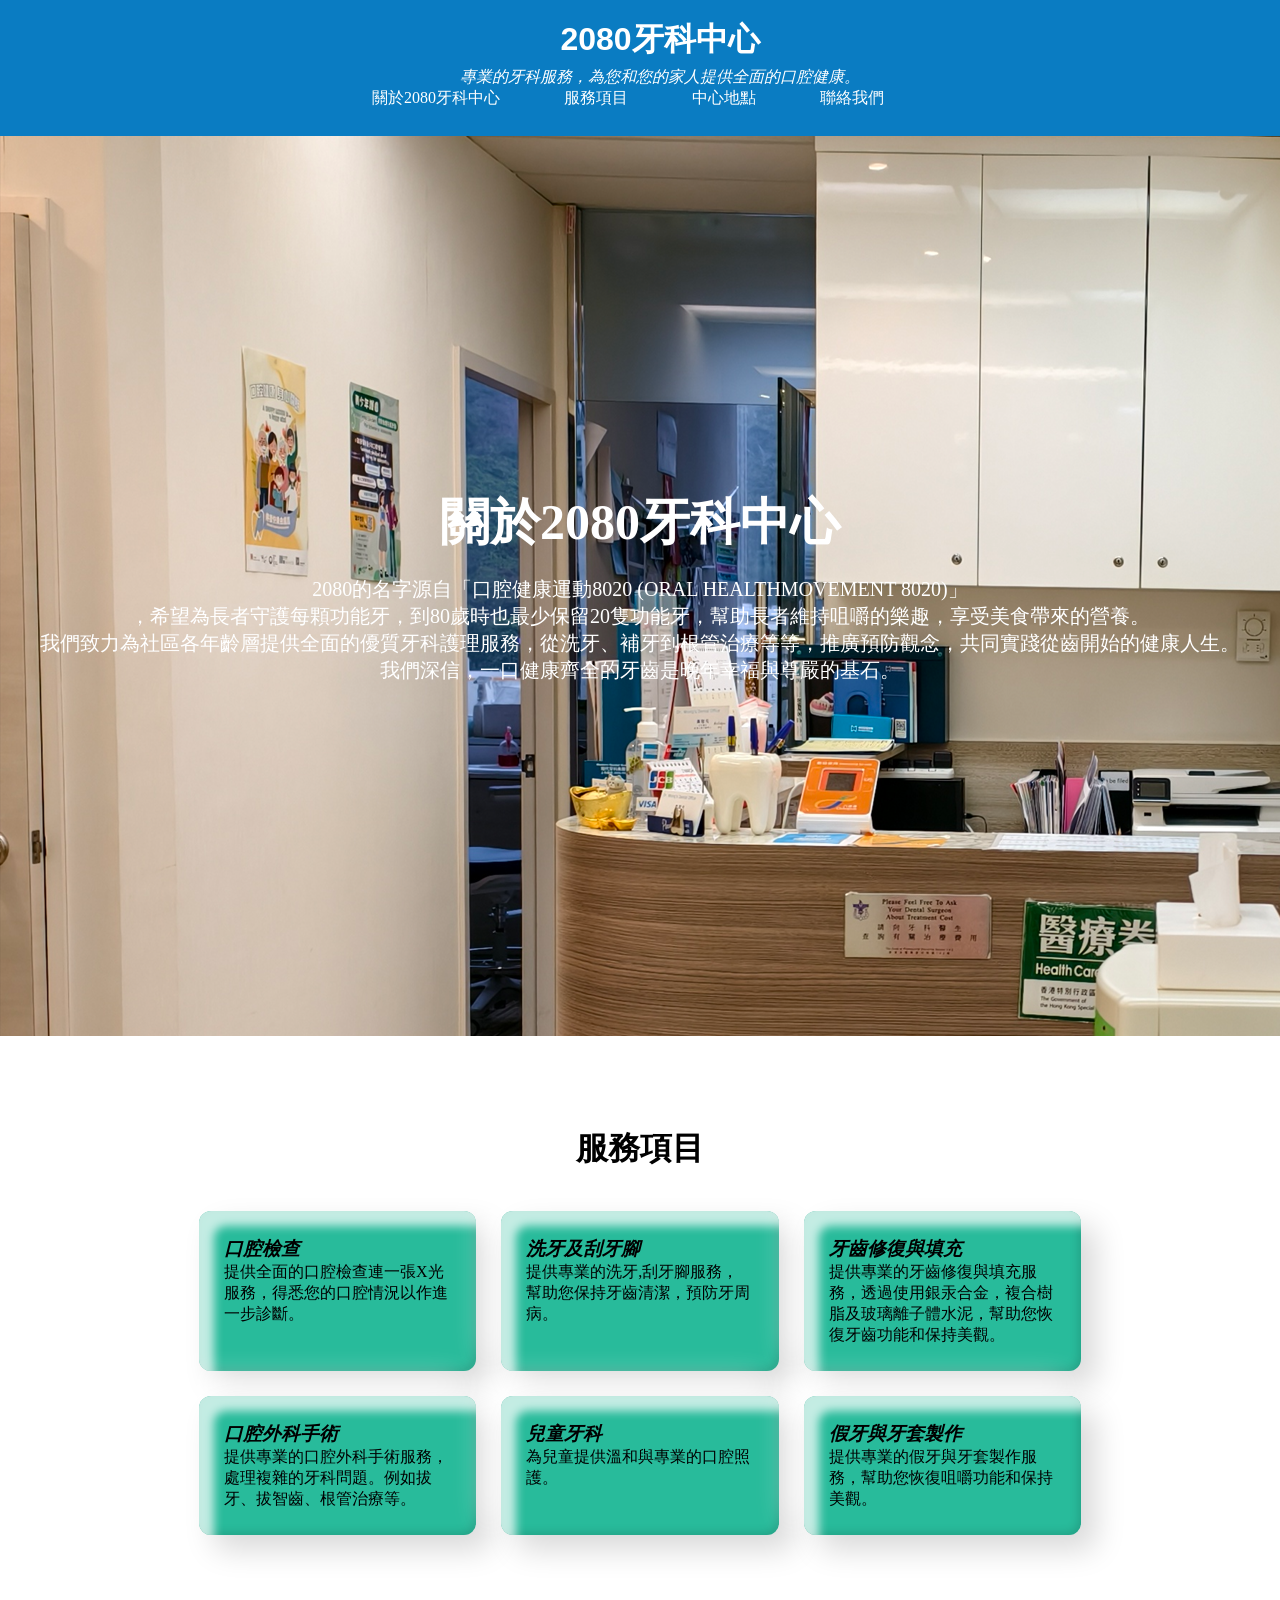
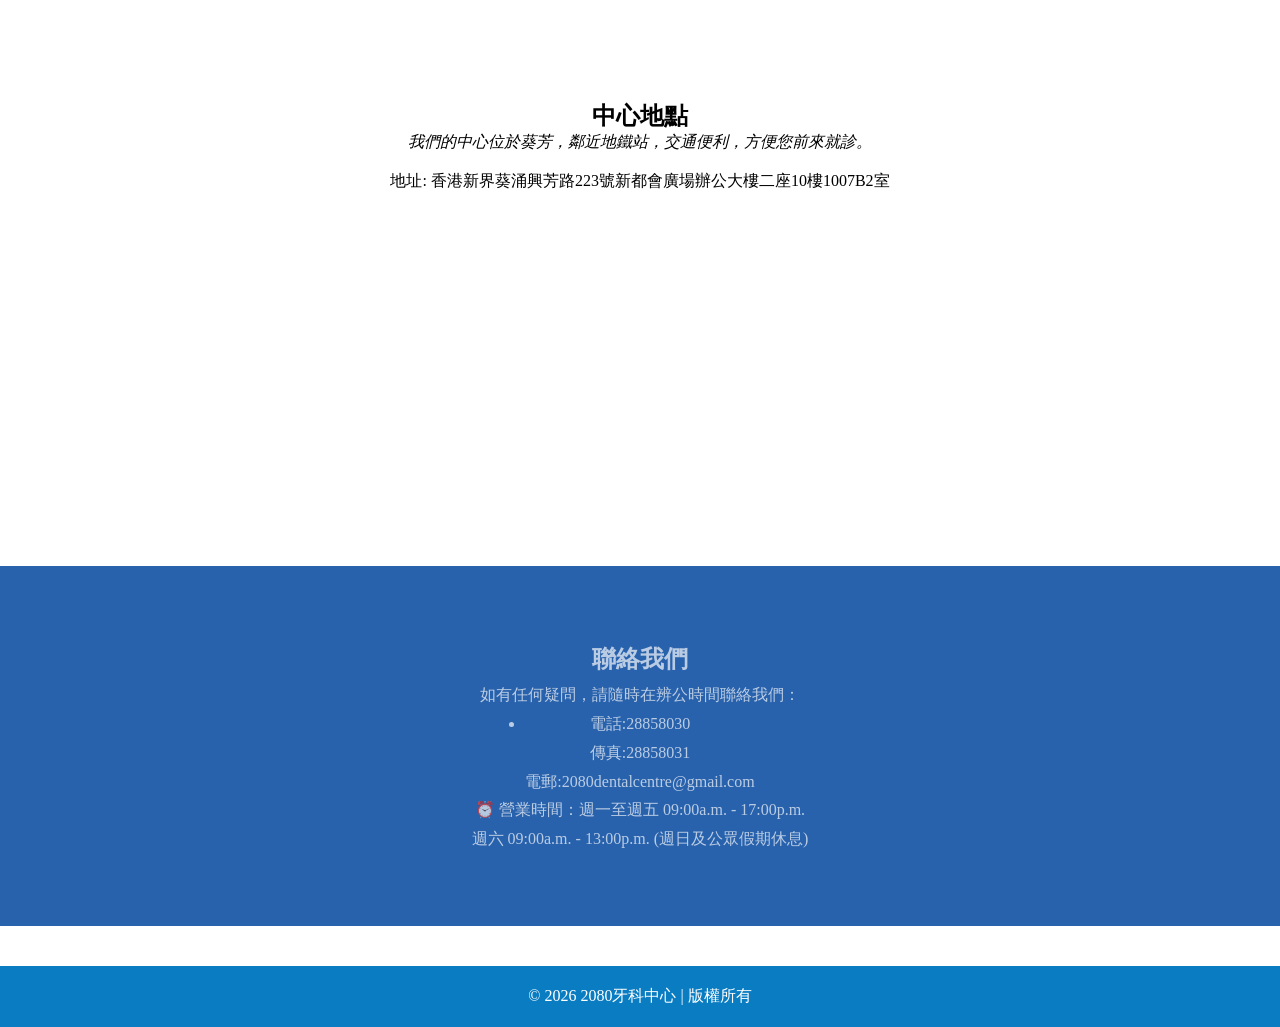
==== index.html @ 1761ede3 "Add files via upload" ====
<!DOCTYPE html>
<html lang="zh-HK">
<head>
    <meta charset="UTF-8">
    <meta name="viewport" content="width=device-width, initial-scale=1.0">
    <title>2080 Dental Centre</title>
    <link rel="stylesheet" href="style.css">
</head>
<body>
<header>
    <h1><strong>2080牙科中心</strong></h1>
    <p><em>專業的牙科服務，為您和您的家人提供全面的口腔健康。</em></p>
     <nav>
        <ul>
            <li><a href="#about">關於2080牙科中心</a></li>
            <li><a href="#services">服務項目</a></li>
            <li><a href="#location">中心地點</a></li>
        <li><a href="#contact">聯絡我們</a></li>
    </ul>
</nav>
</header>

   

<main>
    <section class id="about">
        <h2>關於2080牙科中心</h2>
        <p>2080的名字源自「口腔健康運動8020 (ORAL HEALTHMOVEMENT 8020)」<br>，希望為長者守護每顆功能牙，到80歲時也最少保留20隻功能牙，幫助長者維持咀嚼的樂趣，享受美食帶來的營養。
            <br>我們致力為社區各年齡層提供全面的優質牙科護理服務，從洗牙、補牙到根管治療等等，推廣預防觀念，共同實踐從齒開始的健康人生。
            <br>我們深信，一口健康齊全的牙齒是晚年幸福與尊嚴的基石。
        </p>
    </section>

<section class="section" id="services">
<h2>服務項目</h2>
<div class="services">
<div class="card">
<h3><em>口腔檢查</em></h3>
<p>提供全面的口腔檢查連一張X光服務，得悉您的口腔情況以作進一步診斷。</p>
</div>
<div class="card">
<h3><em>洗牙及刮牙腳</em></h3>
<p>提供專業的洗牙,刮牙腳服務，幫助您保持牙齒清潔，預防牙周病。</p>
</div>
<div class="card">
<h3><em>牙齒修復與填充</em></h3>
<p>提供專業的牙齒修復與填充服務，透過使用銀汞合金，複合樹脂及玻璃離子體水泥，幫助您恢復牙齒功能和保持美觀。</p>
</div>
<div class="card">
<h3><em>口腔外科手術</em></h3>
<p>提供專業的口腔外科手術服務，處理複雜的牙科問題。例如拔牙、拔智齒、根管治療等。</p>
</div>
<div class="card">
<h3><em>兒童牙科</em></h3>
<p>為兒童提供溫和與專業的口腔照護。</p>
</div>
<div class="card">
<h3><em>假牙與牙套製作</em></h3>
<p>提供專業的假牙與牙套製作服務，幫助您恢復咀嚼功能和保持美觀。</p>
</div>
</section>

    <section class id="location">
        <h2>中心地點</h2>
        <p><em>我們的中心位於葵芳，鄰近地鐵站，交通便利，方便您前來就診。</em></p>
            <br>地址: 香港新界葵涌興芳路223號新都會廣場辦公大樓二座10樓1007B2室</p>
<!-- 可以在這裡添加地圖或圖片來展示中心的位置 --> <iframe src="https://www.google.com/maps/embed?pb=..." width="50%" height="300" style="border:0;" allowfullscreen="" loading="lazy"></iframe>
    </section>

    <section class id="contact">
        <h2>聯絡我們</h2>
        <p>如有任何疑問，請隨時在辨公時間聯絡我們：</p>
        <ul>
            <li>電話:28858030
                <br>傳真:28858031</br>
                電郵:2080dentalcentre@gmail.com
            </li>
        </ul>
        <p>⏰ 營業時間：週一至週五 09:00a.m. - 17:00p.m.
            <br>週六 09:00a.m. - 13:00p.m. (週日及公眾假期休息)</br></p>
        </p>

    </section>

</main>

<footer>
    
    <p>&copy; 2026 2080牙科中心 | 版權所有</p>
</footer>

</body>
</html>
---- style.css ----
* {
  margin: 0;
  padding: 0;

}

header {
  background-color: #00f3fc;
  height : 100px;
  width: 100%;
}

h1{
  color:white;
  font-family: 'Arial', sans-serif;
  text-align: center;
}

header p {
  color: #ffffff;
  font-family: 'Arial', sans-serif;
  text-align: center;
  margin-top: 5px;
}
header a {
  color: rgb(255, 255, 255);
 text-decoration: none;
}

header a:hover {
  text-decoration: underline;
}

header ul {
  list-style-type: none;
  display : flex;
  justify-content: center;
  align-items: center;
  height: 100%;

}

header li {
  display: inline;
  margin-right: 5vw;
}

#about {
 background-color: #6feff3;
 color:white;
 height : 100vh;
 background-image: url(images/456.png);
 background-repeat: no-repeat;
 display: flex;
 flex-direction: column;
 align-items: center;
 justify-content: center;
}
#about h2 {
  font-size: 50px;
  margin-bottom: 20px;
}
#about p {
  font-size: 20px;
  width: 100%;
  text-align: center;
}

#services {
 background-color: #ffffff;
 color:rgb(0, 0, 0);
 height : 50vh;
 display: flex;
 flex-direction: column;
 align-items: center;
 justify-content: center;
}

#contact{
  text-align:center;
  line-height:1.8
}

#location{
  background-color: #ffffff;
  color:rgb(0, 0, 0);
  height : 60vh;
  display: flex;
  flex-direction: column;
  align-items: center;
  justify-content: center;
}

header{background:#0a7cc2;color:white;padding:18px 20px;position:sticky;top:0}
.section{max-width:1150px;margin:auto;padding:70px 20px}
.section h2{text-align:center;margin-bottom:40px;font-size:32px}
.services{display:grid;grid-template-columns:repeat(auto-fit,minmax(230px,1fr));gap:25px}
.card{background:rgb(40, 187, 155);padding:25px;border-radius:12px;
  box-shadow: 15px 15px 30px rgb(0, 0, 0, 0.15),  
                inset 15px 15px 10px rgba(255, 255, 255, 0.726),  
                -15px -15px 30px rgba(255, 255, 255, 0.699),  
                inset -2px -2px 10px rgb(0, 0, 0, 0.15);  ;transition:.2s}
.card:hover{transform:translateY(-5px)}

footer{background:#0a7cc2;
  color:white;
  text-align:center;
  padding:20px 0;
  margin-top:40px}

#contact {
  background-color: #2962ac;
  color:rgba(255, 255, 255, 0.678);
  height : 40vh;
  display: flex;
  flex-direction: column;
  align-items: center;
  justify-content: center;
  list-style-type: none;
}
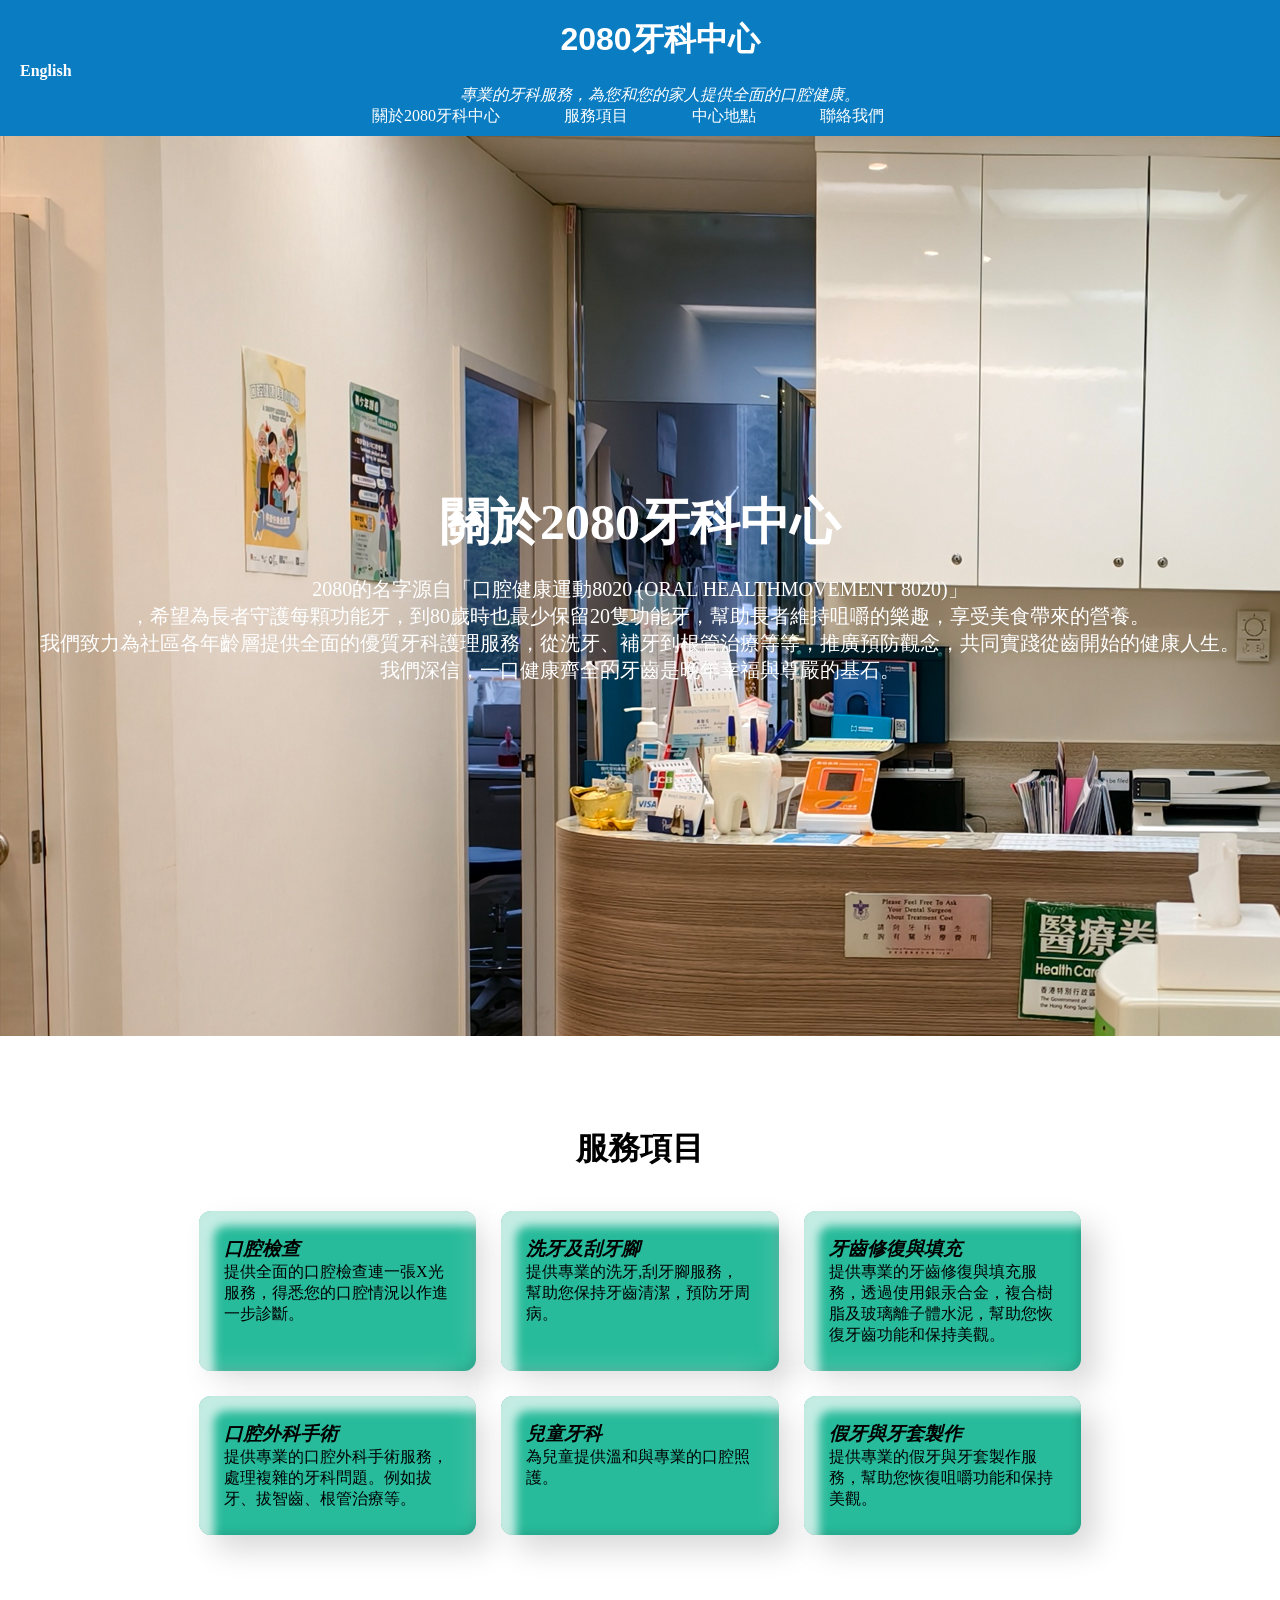
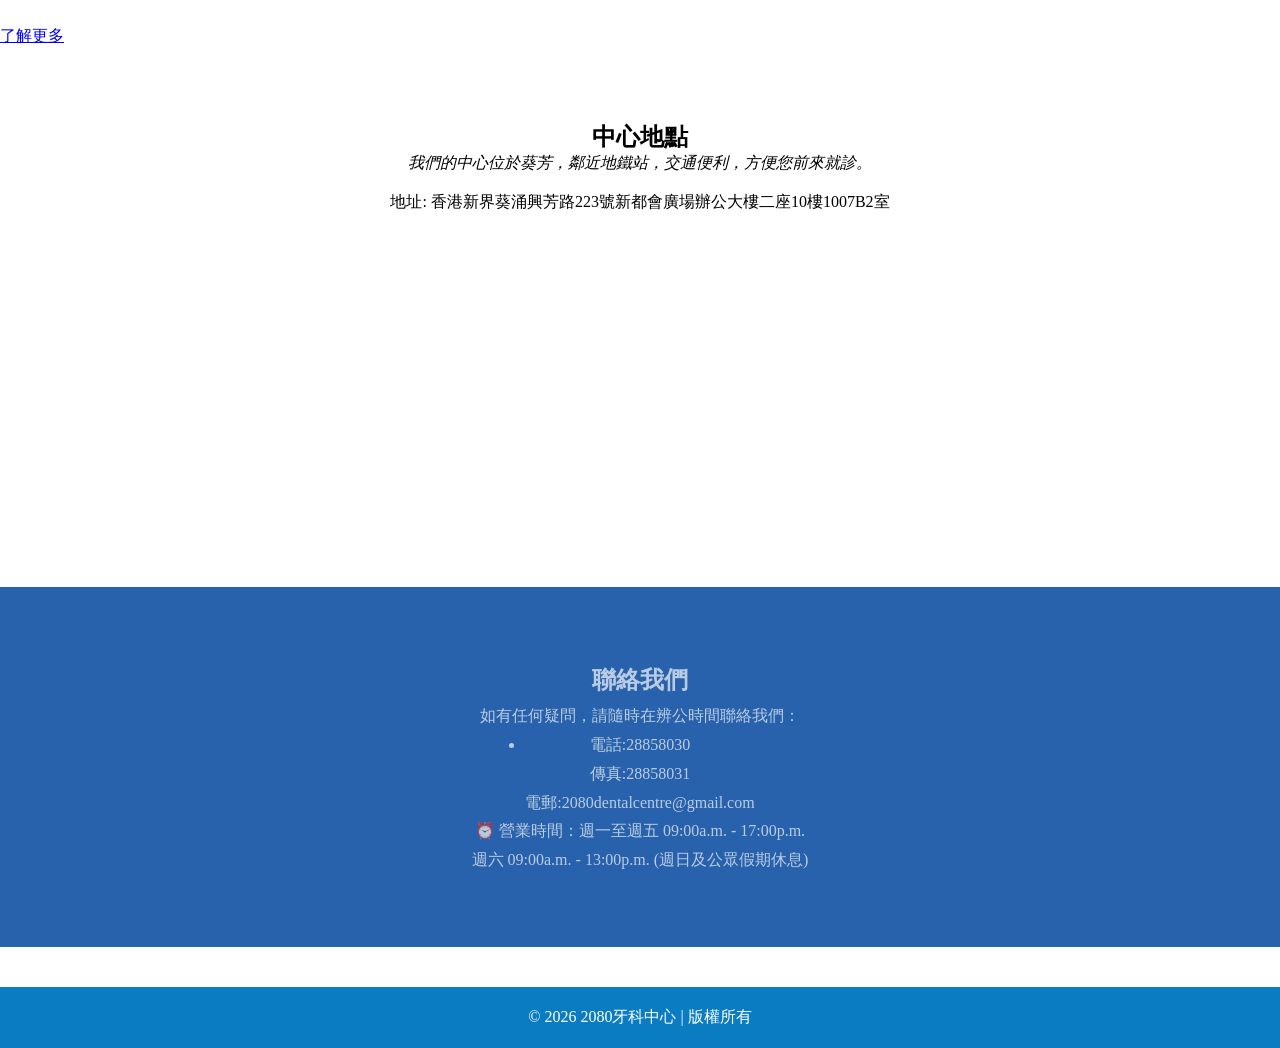
==== commit bb2b2660: "Update index.html" ====
--- a/index.html
+++ b/index.html
@@ -2,6 +2,9 @@
 <html lang="zh-HK">
 <head>
     <meta charset="UTF-8">
+    <meta name ="description" content="2080牙科中心提供專業的牙科服務，致力於口腔健康的推廣和維護。我們的服務包括口腔檢查、洗牙、牙齒修復、口腔外科手術、兒童牙科以及假牙與牙套製作。">
+    <meta name="author" content="2080 Dental Centre">
+    <meta name="keywords" content="牙科, 牙科中心, 口腔健康, 洗牙, 牙齒修復, 口腔外科, 兒童牙科, 假牙, 牙套, 香港牙科服務, 葵芳牙科中心, 2080牙科中心, 口腔檢查, 牙周病預防, 根管治療, 智齒拔除, 牙科護理, 牙科診所, 牙科專業服務, 牙科健康, 牙科治療, 牙科護理服務, 牙科專家, 牙科醫生, 牙科診斷, 牙科治療方案, 牙科護理建議">
     <meta name="viewport" content="width=device-width, initial-scale=1.0">
     <title>2080 Dental Centre</title>
     <link rel="stylesheet" href="style.css">
@@ -9,7 +12,9 @@
 <body>
 <header>
     <h1><strong>2080牙科中心</strong></h1>
-    <p><em>專業的牙科服務，為您和您的家人提供全面的口腔健康。</em></p>
+    <h4><a href="index_en.html">English</a></h4>
+    <p><em>專業的牙科服務，為您和您的家人提供全面的口腔健康。</em></p> 
+
      <nav>
         <ul>
             <li><a href="#about">關於2080牙科中心</a></li>
@@ -60,6 +65,10 @@
 </div>
 </section>
 
+<section class="more-info">
+    <a href="more.index.html">了解更多</a>
+</section>
+
     <section class id="location">
         <h2>中心地點</h2>
         <p><em>我們的中心位於葵芳，鄰近地鐵站，交通便利，方便您前來就診。</em></p>
@@ -90,4 +99,4 @@
 </footer>
 
 </body>
-</html>+</html>
--- a/style.css
+++ b/style.css
@@ -119,5 +119,20 @@
   list-style-type: none;
 }
 
+/* Responsive Design */
+@media (max-width: 768px) {
+  header ul {
+   display:none;
+  }
 
- +  header h1 {
+    left: 50%;
+    transform: translateX(-50%);
+  }
+
+  #about, #services, #location, #contact {
+    height: auto;
+    padding: 20px;
+  }
+}
+ 
